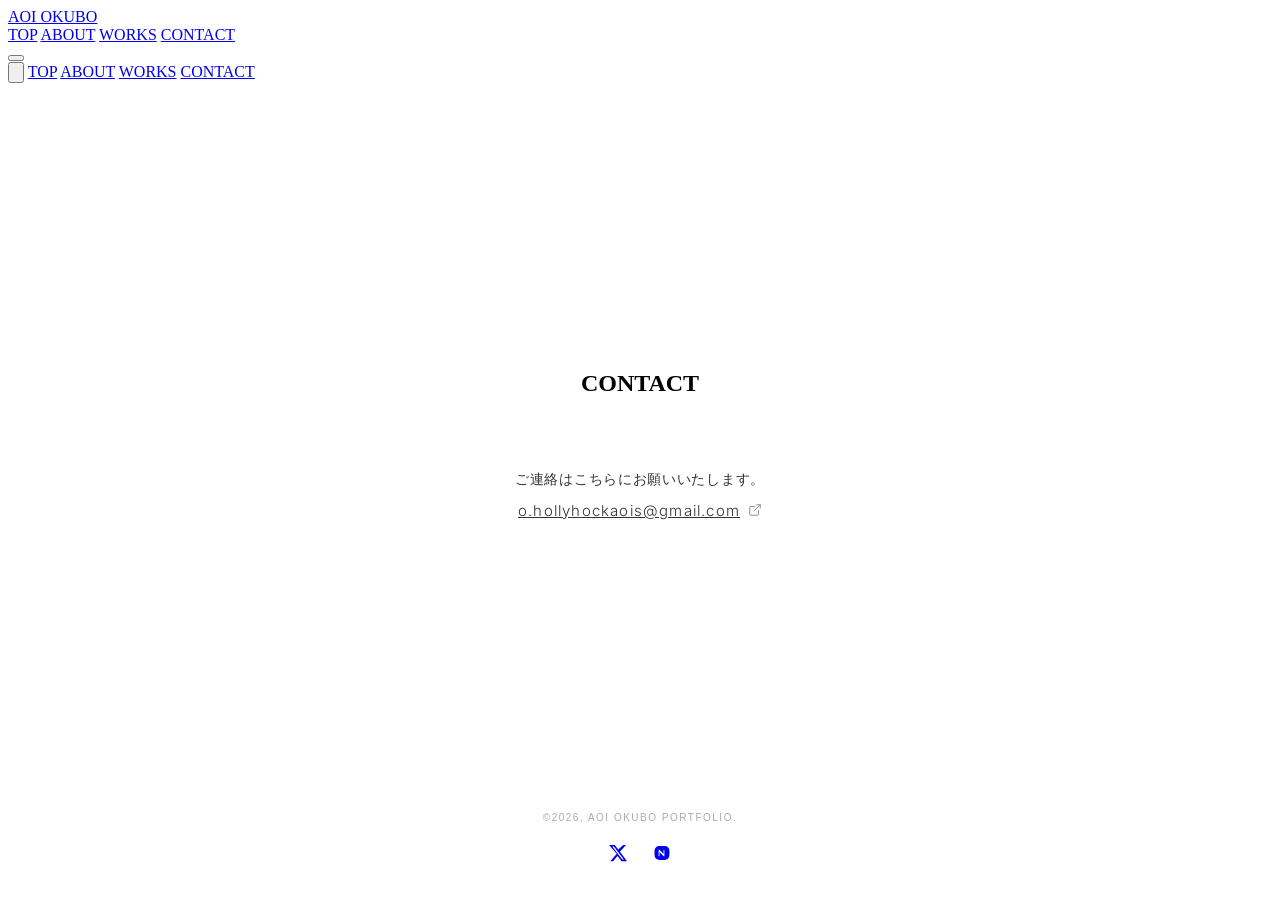
==== contact.html @ 93f573d7 "Add files via upload" ====
<!DOCTYPE html>
<html lang="ja">
<head>
  <meta charset="UTF-8">
  <meta name="viewport" content="width=device-width, initial-scale=1.0">
  <title>CONTACT | AOI OKUBO PORTFOLIO</title>
  <link rel="stylesheet" href="css/style.css">
  <link rel="stylesheet" href="https://fonts.googleapis.com/css2?family=Inter:wght@300;400&display=swap">
  <style>
    /* ===== CONTACT Page Specific ===== */
    .contact-wrapper {
      min-height: calc(100vh - 80px);
      display: flex;
      flex-direction: column;
      justify-content: center;
    }

    .contact-section {
      text-align: center;
      padding: 80px 40px 60px;
      flex: 1;
      display: flex;
      flex-direction: column;
      align-items: center;
      justify-content: center;
    }

    .contact-title-wrapper {
      margin-bottom: 40px;
    }

    .contact-lead {
      font-size: 14px;
      color: #333333;
      margin-bottom: 12px;
      letter-spacing: 0.05em;
    }

    .contact-email {
      display: inline-flex;
      align-items: center;
      gap: 8px;
      font-family: 'Inter', sans-serif;
      font-weight: 300;
      font-size: 15px;
      letter-spacing: 0.08em;
      text-transform: none;
      color: #333333;
      border-bottom: 1px solid transparent;
      transition: border-color 0.25s ease, color 0.25s ease;
      padding-bottom: 2px;
    }

    .contact-email:hover {
      border-color: #333333;
      color: #555;
      opacity: 0.5
    }

    .contact-email svg {
      width: 14px;
      height: 14px;
      flex-shrink: 0;
      opacity: 0.6;
    }

    /* ===== Footer ===== */
    .site-footer {
      text-align: center;
      padding: 32px 20px 40px;
    }

    .footer-copy {
      font-family: 'Josefin Sans', sans-serif;
      font-weight: 300;
      font-size: 10px;
      letter-spacing: 0.15em;
      color: #aaa;
      margin-bottom: 20px;
    }

    .footer-social {
      display: flex;
      justify-content: center;
      align-items: center;
      gap: 24px;
    }

    .footer-social a {
      display: flex;
      align-items: center;
      transition: opacity 0.2s ease;
    }

    .footer-social a:hover {
      opacity: 0.5;
    }

    .footer-social svg {
      width: 20px;
      height: 20px;
    }

    @media (max-width: 600px) {
      .contact-section {
        padding: 60px 24px 40px;
      }
    }
  </style>
</head>
<body>

  <header>
    <a href="index.html" class="logo">AOI OKUBO</a>
    <nav>
      <a href="index.html">TOP</a>
      <a href="about.html">ABOUT</a>
      <a href="works.html">WORKS</a>
      <a href="contact.html" class="active">CONTACT</a>
    </nav>
    <button class="hamburger" id="hamburger" aria-label="メニューを開く">
      <span></span><span></span><span></span>
    </button>
  </header>

  <nav class="mobile-nav" id="mobile-nav">
    <button class="mobile-nav-close" id="mobile-nav-close" aria-label="閉じる">
      <svg xmlns="http://www.w3.org/2000/svg" viewBox="0 0 24 24" fill="none" stroke="currentColor" stroke-width="1.5" stroke-linecap="round">
        <line x1="4" y1="4" x2="20" y2="20"/><line x1="20" y1="4" x2="4" y2="20"/>
      </svg>
    </button>
    <a href="index.html">TOP</a>
    <a href="about.html">ABOUT</a>
    <a href="works.html">WORKS</a>
    <a href="contact.html" class="active">CONTACT</a>
  </nav>

  <div class="page-wrapper contact-wrapper">

    <section class="contact-section">
      <div class="contact-title-wrapper">
        <h1 class="section-title fade-in">CONTACT</h1>
      </div>

      <p class="contact-lead fade-in">ご連絡はこちらにお願いいたします。</p>

      <a
        href="mailto:o.hollyhockaois@gmail.com"
        class="contact-email fade-in"
        target="_blank"
        rel="noopener noreferrer"
      >
        o.hollyhockaois@gmail.com
        <!-- 外部リンクアイコン -->
        <svg xmlns="http://www.w3.org/2000/svg" viewBox="0 0 24 24" fill="none" stroke="currentColor" stroke-width="1.5" stroke-linecap="round" stroke-linejoin="round">
          <path d="M18 13v6a2 2 0 0 1-2 2H5a2 2 0 0 1-2-2V8a2 2 0 0 1 2-2h6"/>
          <polyline points="15 3 21 3 21 9"/>
          <line x1="10" y1="14" x2="21" y2="3"/>
        </svg>
      </a>
    </section>

    <footer class="site-footer">
      <p class="footer-copy fade-in">©2026, AOI OKUBO PORTFOLIO.</p>
      <div class="footer-social fade-in">

        <!-- X (Twitter) -->
        <a
          href="https://x.com/nitaitn"
          target="_blank"
          rel="noopener noreferrer"
          aria-label="X (Twitter)"
        >
          <svg xmlns="http://www.w3.org/2000/svg" viewBox="0 0 24 24" fill="currentColor">
            <path d="M18.244 2.25h3.308l-7.227 8.26 8.502 11.24H16.17l-4.714-6.231-5.401 6.231H2.746l7.73-8.835L1.254 2.25H8.08l4.253 5.622zm-1.161 17.52h1.833L7.084 4.126H5.117z"/>
          </svg>
        </a>

        <!-- note -->
        <a
          href="https://note.com/cool_crocus1796"
          target="_blank"
          rel="noopener noreferrer"
          aria-label="note"
        >
          <!-- note.com ロゴ -->
          <svg xmlns="http://www.w3.org/2000/svg" viewBox="0 0 24 24" fill="currentColor">
            <path d="M19.27 5.33C18.2 4.26 16.67 3.66 15 3.66H9C7.33 3.66 5.8 4.26 4.73 5.33 3.66 6.4 3.06 7.93 3.06 9.6v4.8c0 1.67.6 3.2 1.67 4.27C5.8 19.74 7.33 20.34 9 20.34h6c1.67 0 3.2-.6 4.27-1.67 1.07-1.07 1.67-2.6 1.67-4.27V9.6c0-1.67-.6-3.2-1.67-4.27zM8.5 16a.5.5 0 0 1-.5-.5v-7a.5.5 0 0 1 .85-.35l5 5V8.5a.5.5 0 0 1 1 0v7a.5.5 0 0 1-.85.35l-5-5V15.5a.5.5 0 0 1-.5.5z"/>
          </svg>
        </a>

      </div>
    </footer>

  </div>

  <script src="js/main.js"></script>
</body>
</html>
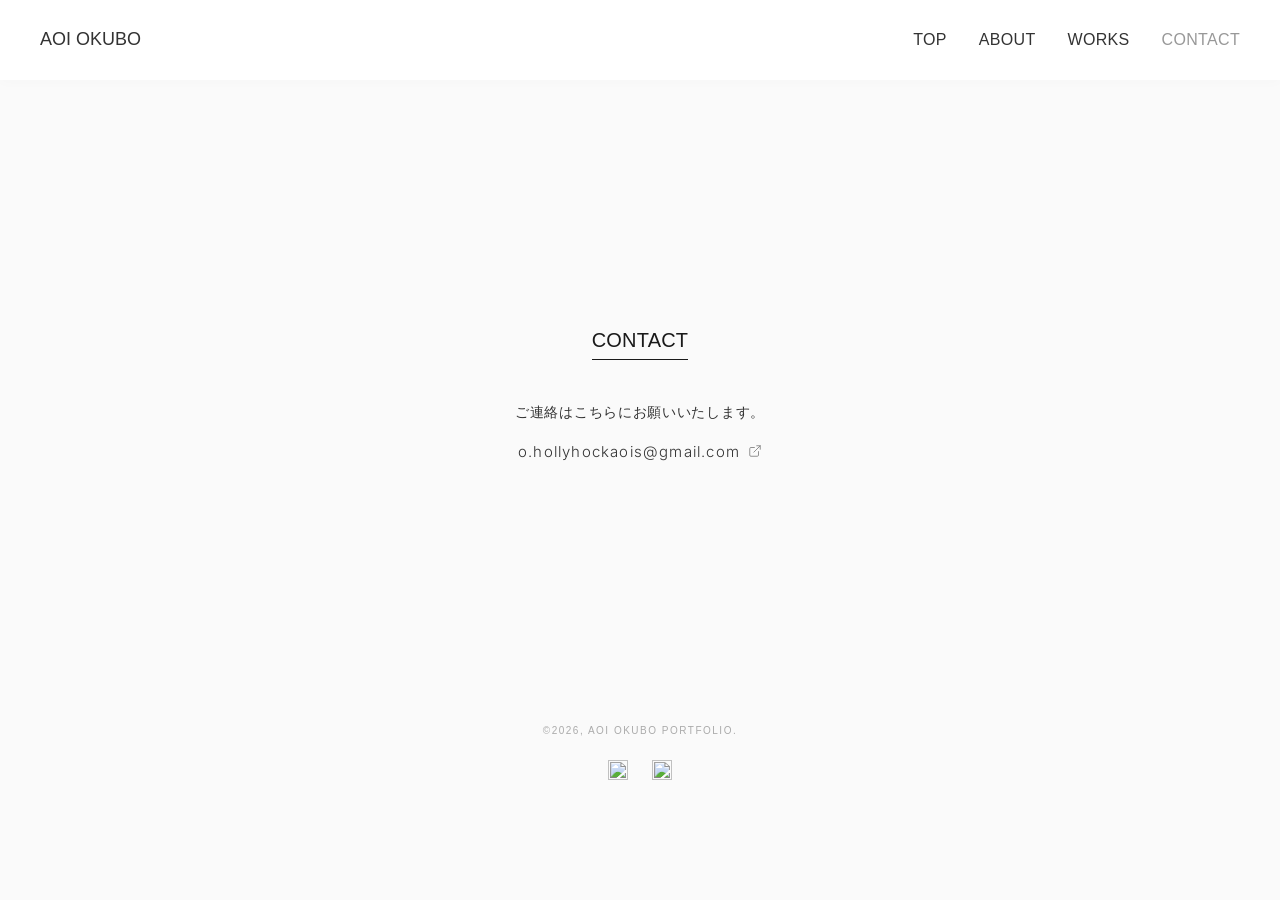
==== commit 1df6af77: "Add files via upload" ====
--- a/contact.html
+++ b/contact.html
@@ -96,7 +96,16 @@
       opacity: 0.5;
     }
 
-    .footer-social svg {
+    .footer-social img {
+      display: block;
+    }
+
+    .footer-social img.icon-x {
+      width: 20px;
+      height: 20px;
+    }
+
+    .footer-social img.icon-note {
       width: 20px;
       height: 20px;
     }
@@ -171,9 +180,7 @@
           rel="noopener noreferrer"
           aria-label="X (Twitter)"
         >
-          <svg xmlns="http://www.w3.org/2000/svg" viewBox="0 0 24 24" fill="currentColor">
-            <path d="M18.244 2.25h3.308l-7.227 8.26 8.502 11.24H16.17l-4.714-6.231-5.401 6.231H2.746l7.73-8.835L1.254 2.25H8.08l4.253 5.622zm-1.161 17.52h1.833L7.084 4.126H5.117z"/>
-          </svg>
+          <img src="images/x-logo.svg" alt="" class="icon-x">
         </a>
 
         <!-- note -->
@@ -183,10 +190,7 @@
           rel="noopener noreferrer"
           aria-label="note"
         >
-          <!-- note.com ロゴ -->
-          <svg xmlns="http://www.w3.org/2000/svg" viewBox="0 0 24 24" fill="currentColor">
-            <path d="M19.27 5.33C18.2 4.26 16.67 3.66 15 3.66H9C7.33 3.66 5.8 4.26 4.73 5.33 3.66 6.4 3.06 7.93 3.06 9.6v4.8c0 1.67.6 3.2 1.67 4.27C5.8 19.74 7.33 20.34 9 20.34h6c1.67 0 3.2-.6 4.27-1.67 1.07-1.07 1.67-2.6 1.67-4.27V9.6c0-1.67-.6-3.2-1.67-4.27zM8.5 16a.5.5 0 0 1-.5-.5v-7a.5.5 0 0 1 .85-.35l5 5V8.5a.5.5 0 0 1 1 0v7a.5.5 0 0 1-.85.35l-5-5V15.5a.5.5 0 0 1-.5.5z"/>
-          </svg>
+          <img src="images/note-icon.svg" alt="" class="icon-note">
         </a>
 
       </div>
--- a/css/style.css
+++ b/css/style.css
@@ -0,0 +1,265 @@
+/* ===== Google Fonts Import ===== */
+@import url('https://fonts.googleapis.com/css2?family=Cormorant+Garamond:wght@300;400&family=Julius+Sans+One:wght@100;300;400&family=Noto+Sans+JP:wght@300;400&display=swap');
+
+/* ===== Reset ===== */
+*, *::before, *::after {
+  margin: 0;
+  padding: 0;
+  box-sizing: border-box;
+}
+
+html {
+  scroll-behavior: smooth;
+}
+
+body {
+  background-color: #fafafa;
+  color: #1a1a1a;
+  font-family: 'Noto Sans JP', sans-serif;
+  font-weight: 300;
+  line-height: 1.8;
+  -webkit-font-smoothing: antialiased;
+}
+
+a {
+  color: inherit;
+  text-decoration: none;
+}
+
+img {
+  max-width: 100%;
+  display: block;
+}
+
+/* ===== Header & Navigation ===== */
+header {
+  position: fixed;
+  top: 0;
+  left: 0;
+  width: 100%;
+  height: 60px;
+  display: flex;
+  align-items: center;
+  justify-content: space-between;
+  padding: 40px;
+  z-index: 100;
+  background-color: rgb(255, 255, 255);
+  backdrop-filter: blur(6px);
+  box-shadow: 0 2px 12px rgba(0, 0, 0, 0.02);
+}
+
+.logo {
+  font-family: 'JULIUS Sans One', sans-serif;
+  font-weight: 300;
+  font-size: 18px;
+  letter-spacing: 0em;
+  line-height: 140%;
+  text-transform: uppercase;
+  color: #333333;
+}
+
+nav {
+  display: flex;
+  gap: 32px;
+}
+
+nav a {
+  font-family: 'Julius Sans One', sans-serif;
+  font-weight: 400;
+  font-size: 16px;
+  line-height: 160%;
+  letter-spacing: 0.02em;
+  text-transform: uppercase;
+  color: #333333;
+  transition: opacity 0.2s ease;
+  position: relative;
+}
+
+nav a::after {
+  content: '';
+  position: absolute;
+  bottom: -3px;
+  left: 0;
+  width: 0;
+  height: 1px;
+  background-color: #1a1a1a;
+  transition: width 0.25s ease;
+}
+
+nav a:hover {
+  opacity: 0.5;
+}
+
+nav a:hover::after {
+  width: 100%;
+}
+
+nav a.active {
+  opacity: 0.5;
+}
+
+/* ===== Section Title ===== */
+.section-title {
+  font-family: 'Julius Sans One', sans-serif;
+  font-weight: 400;
+  font-size: 20px;
+  letter-spacing: 0.01em;
+  text-transform: uppercase;
+  text-align: center;
+  margin-bottom: 0em;
+  display: inline-block;
+}
+
+.section-title::after {
+  content: '';
+  display: block;
+  width: 100%;
+  height: 1px;
+  background-color: #1a1a1a;
+  margin-top: 1px;
+}
+
+/* ===== Page Wrapper ===== */
+.page-wrapper {
+  padding-top: 80px;
+  min-height: 100vh;
+}
+
+/* ===== Footer ===== */
+footer {
+  text-align: center;
+  padding: 40px 20px;
+  font-family: 'Josefin Sans', sans-serif;
+  font-weight: 300;
+  font-size: 10px;
+  letter-spacing: 0.15em;
+  color: #888;
+}
+
+.footer-social {
+  display: flex;
+  justify-content: center;
+  gap: 24px;
+  margin-top: 16px;
+}
+
+.footer-social a {
+  display: flex;
+  align-items: center;
+  justify-content: center;
+  transition: opacity 0.2s ease;
+}
+
+.footer-social a:hover {
+  opacity: 0.5;
+}
+
+.footer-social img {
+  width: 20px;
+  height: 20px;
+}
+
+/* ===== Fade-in animation ===== */
+.fade-in {
+  opacity: 0;
+  transform: translateY(20px);
+  transition: opacity 0.7s ease, transform 0.7s ease;
+}
+
+.fade-in.visible {
+  opacity: 1;
+  transform: translateY(0);
+}
+
+/* ===== Hamburger Button ===== */
+.hamburger {
+  display: none;
+  flex-direction: column;
+  justify-content: center;
+  gap: 5px;
+  background: none;
+  border: none;
+  cursor: pointer;
+  padding: 4px;
+  z-index: 110;
+}
+
+.hamburger span {
+  display: block;
+  width: 22px;
+  height: 1.5px;
+  background-color: #1a1a1a;
+}
+
+/* ===== Mobile Nav Fullscreen Overlay ===== */
+.mobile-nav {
+  position: fixed;
+  inset: 0;
+  width: 100%;
+  height: 100vh;
+  background-color: #fafafa;
+  display: flex;
+  flex-direction: column;
+  align-items: center;
+  justify-content: center;
+  gap: 48px;
+  z-index: 200;
+  opacity: 0;
+  pointer-events: none;
+  transition: opacity 0.3s ease;
+}
+
+.mobile-nav.open {
+  opacity: 1;
+  pointer-events: auto;
+}
+
+.mobile-nav-close {
+  position: absolute;
+  top: 0;
+  right: 24px;
+  height: 60px;
+  display: flex;
+  align-items: center;
+  background: none;
+  border: none;
+  cursor: pointer;
+  padding: 4px;
+  color: #1a1a1a;
+}
+
+.mobile-nav-close svg {
+  width: 20px;
+  height: 20px;
+  display: block;
+}
+
+.mobile-nav a {
+  font-family: 'Julius Sans One', sans-serif;
+  font-weight: 400;
+  font-size: 20px;
+  letter-spacing: 0.25em;
+  text-transform: uppercase;
+  color: #1a1a1a;
+  text-align: center;
+}
+
+.mobile-nav a.active {
+  opacity: 0.4;
+}
+
+/* ===== Responsive ===== */
+@media (max-width: 768px) {
+  header {
+    padding: 0 24px;
+    height: 60px;
+  }
+
+  nav {
+    display: none;
+  }
+
+  .hamburger {
+    display: flex;
+  }
+}
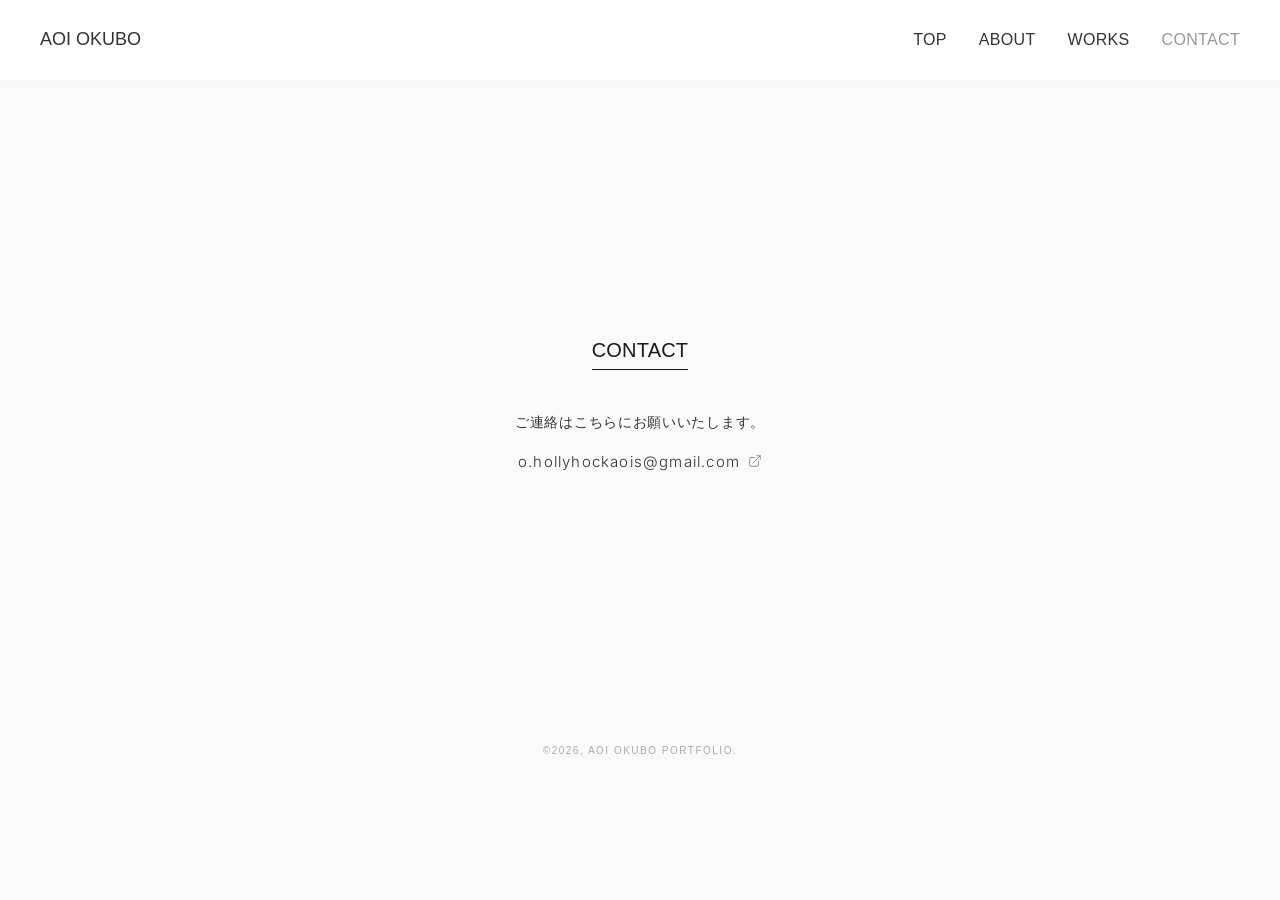
==== commit 8b2d76ca: "Update contact.html" ====
--- a/contact.html
+++ b/contact.html
@@ -171,29 +171,7 @@
 
     <footer class="site-footer">
       <p class="footer-copy fade-in">©2026, AOI OKUBO PORTFOLIO.</p>
-      <div class="footer-social fade-in">
-
-        <!-- X (Twitter) -->
-        <a
-          href="https://x.com/nitaitn"
-          target="_blank"
-          rel="noopener noreferrer"
-          aria-label="X (Twitter)"
-        >
-          <img src="images/x-logo.svg" alt="" class="icon-x">
-        </a>
-
-        <!-- note -->
-        <a
-          href="https://note.com/cool_crocus1796"
-          target="_blank"
-          rel="noopener noreferrer"
-          aria-label="note"
-        >
-          <img src="images/note-icon.svg" alt="" class="icon-note">
-        </a>
-
-      </div>
+      
     </footer>
 
   </div>
